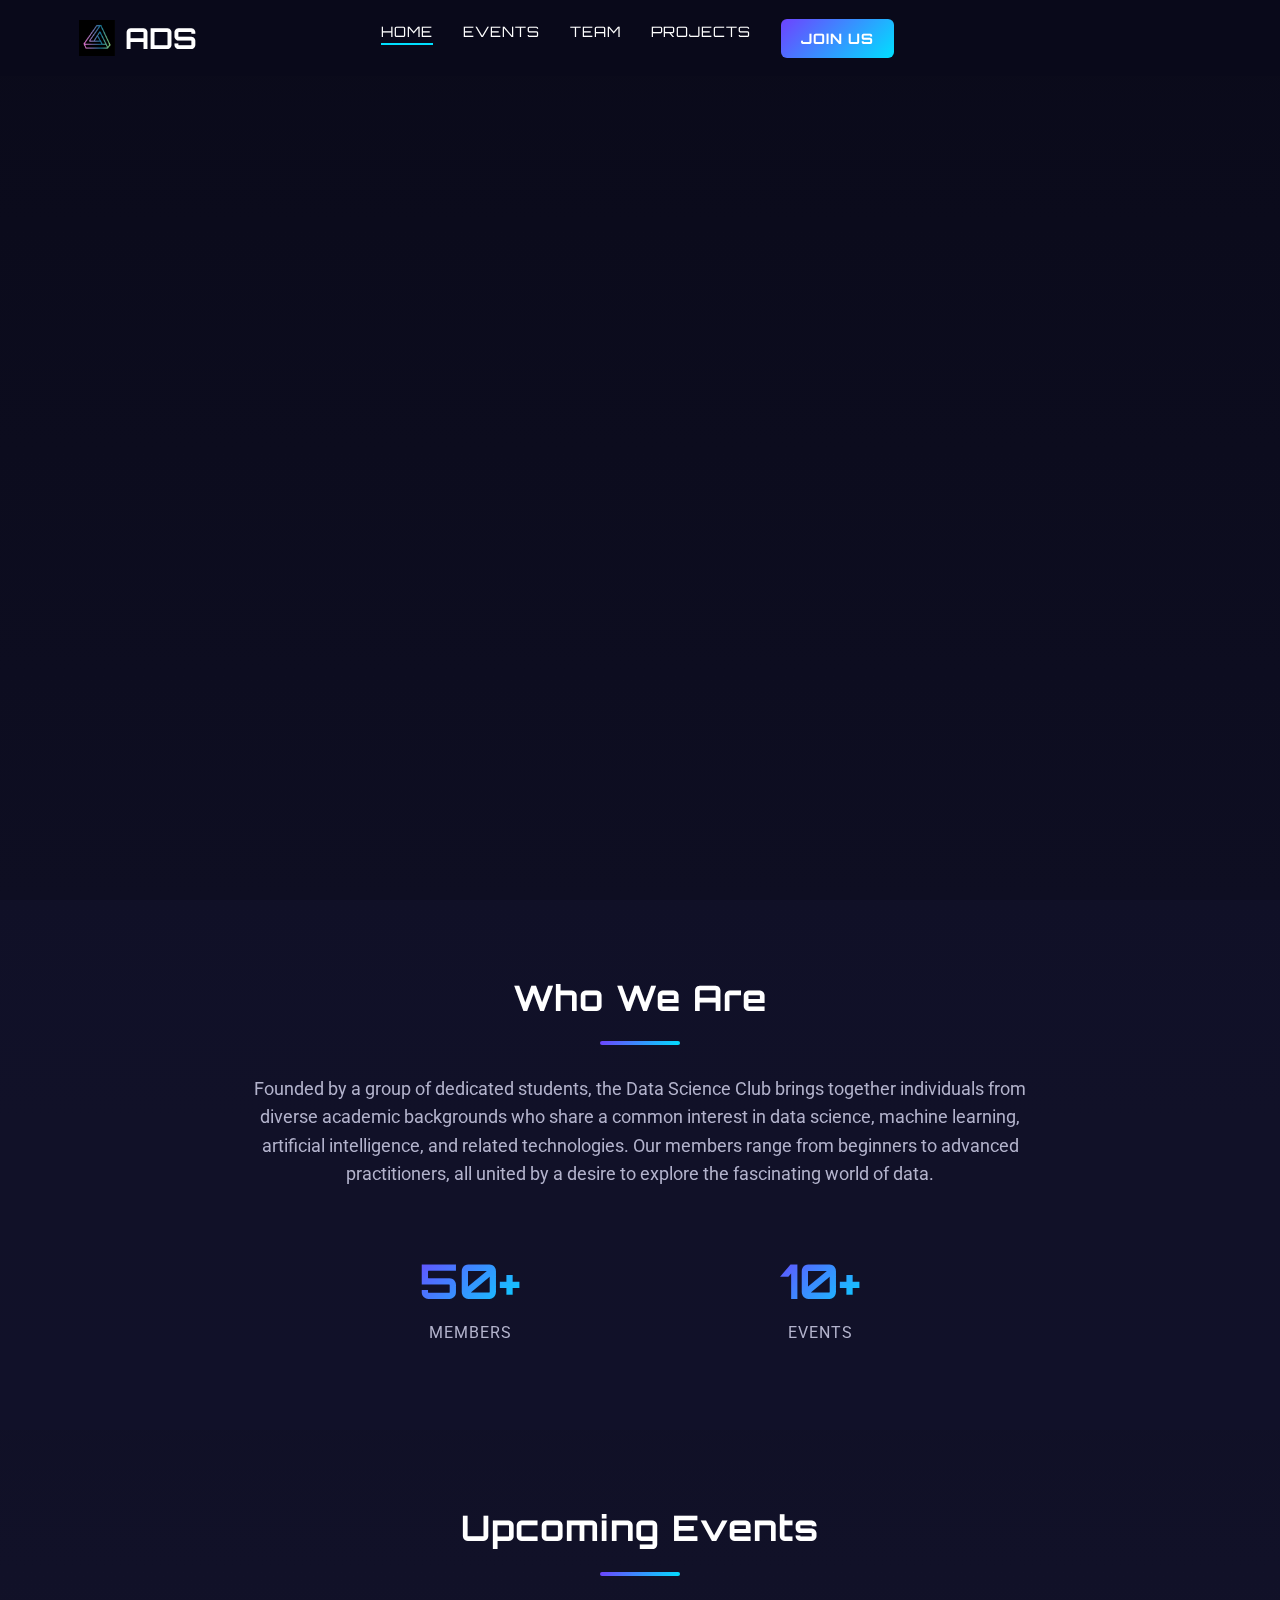
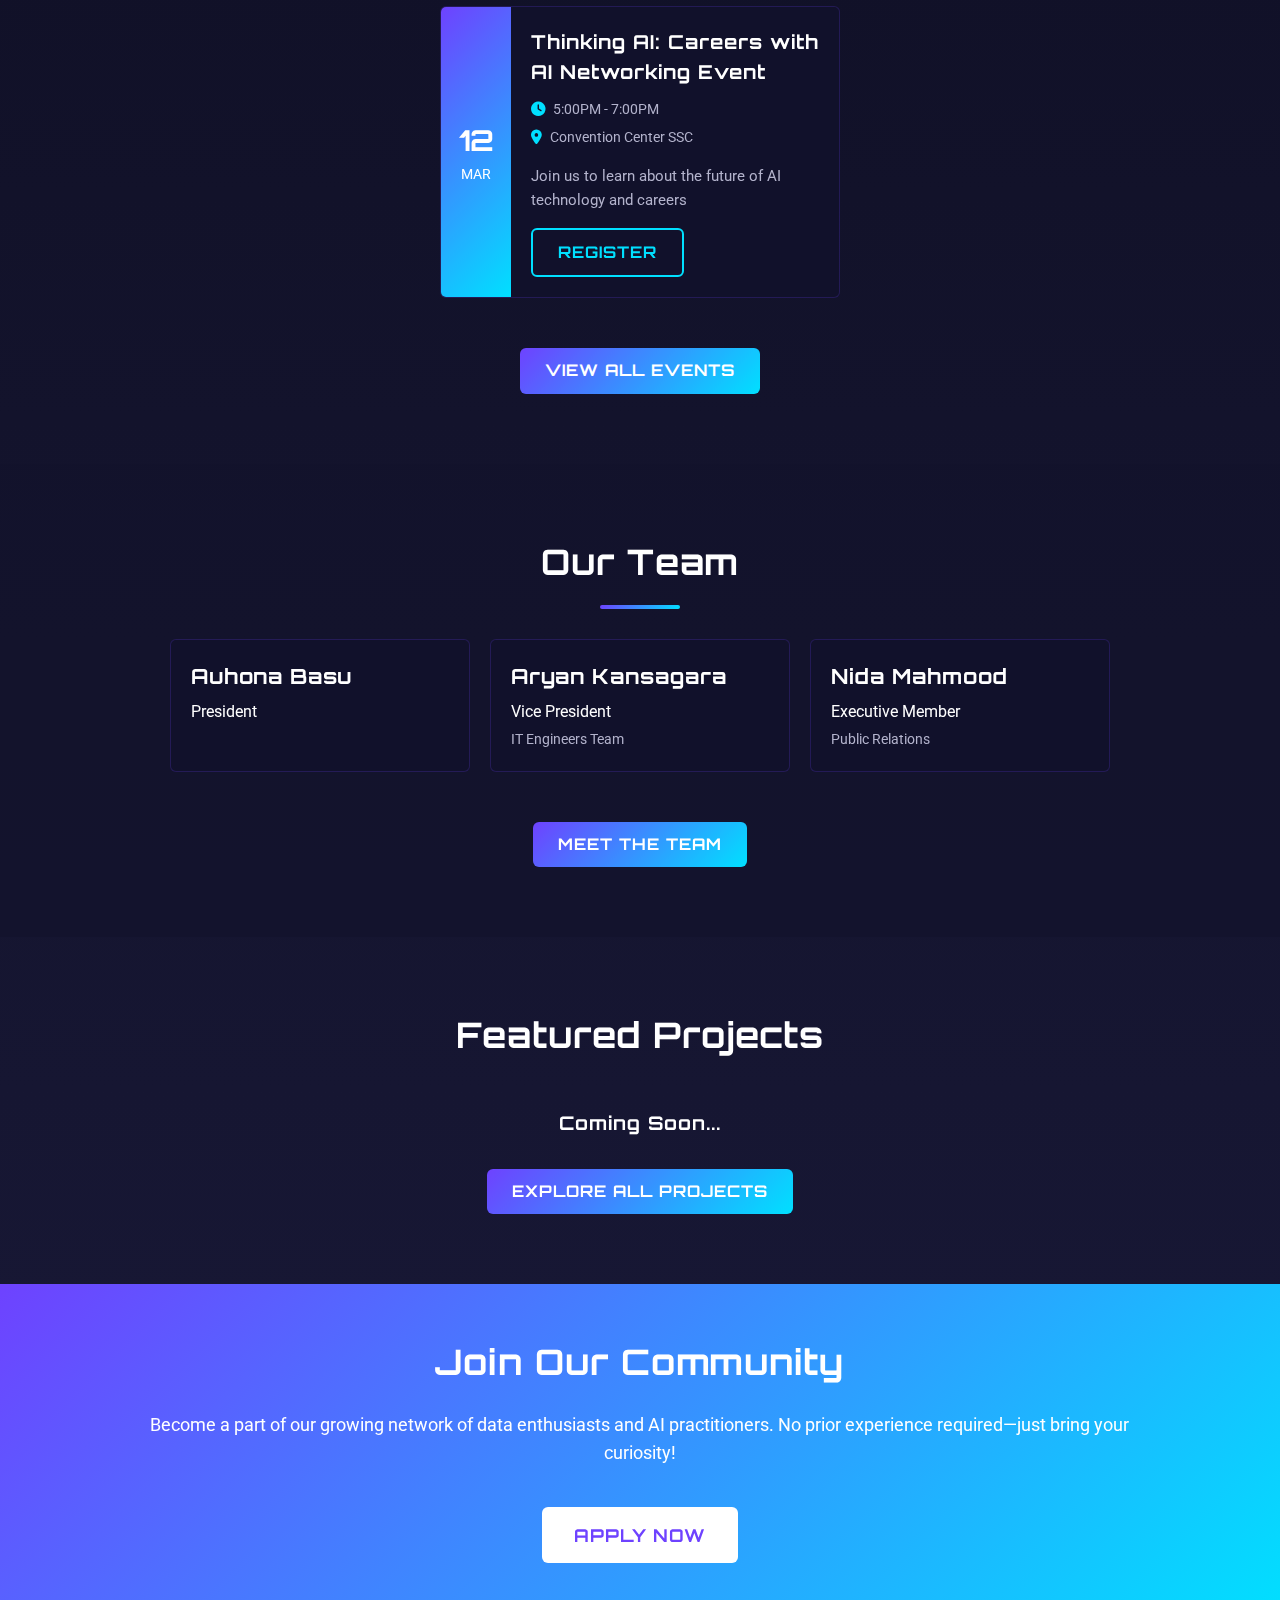
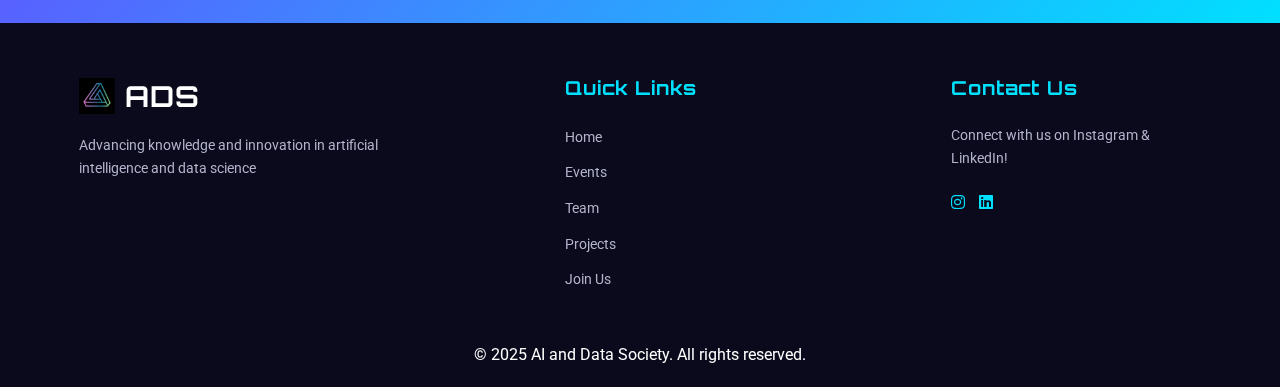
==== index.html @ 5fe428db "Add files via upload" ====
<!DOCTYPE html>
<html lang="en">
<head>
    <meta charset="UTF-8">
    <meta name="viewport" content="width=device-width, initial-scale=1.0">
    <title>AI and Data Society</title>
    <link rel="stylesheet" href="css/style.css">
    <link rel="stylesheet" href="css/animations.css">
    <link rel="stylesheet" href="https://cdnjs.cloudflare.com/ajax/libs/font-awesome/6.4.0/css/all.min.css">
    <link href="https://fonts.googleapis.com/css2?family=Orbitron:wght@400;700&family=Roboto:wght@300;400;700&display=swap" rel="stylesheet">
</head>
<body>
    <div class="circuit-bg"></div>
    
    <!-- Header -->
    <header>
        <div class="container">
            <div class="logo">
                <img src="images/logo.jpeg" alt="ADS Logo" class="logo-image">
                <a href="index.html">ADS</a>
            </div>
            <nav>
                <ul>
                    <li><a href="index.html" class="active">Home</a></li>
                    <li><a href="pages/events.html">Events</a></li>
                    <li><a href="pages/team.html">Team</a></li>
                    <li><a href="pages/projects.html">Projects</a></li>
                    <li><a href="https://discord.gg/Pwz5wjCJ" class="btn-primary">Join Us</a></li>
                </ul>
            </nav>
        </div>
    </header>

    <!-- Hero Section -->
    <section class="hero">
        <div class="container">
            <div class="hero-content">
                <h2>AI and Data Society</h2>
                <h1>Welcomes You</h1>
                <p>Exploring the frontiers of artificial intelligence and data science together</p>
                <div class="hero-buttons">
                    <a href="#about" class="btn-primary">Explore</a>
                    <a href="pages/events.html" class="btn-secondary">Upcoming Events</a>
                </div>
            </div>
            <div class="neural-network">
                <!-- Neural network animation will be inserted by CSS -->
            </div>
        </div>
    </section>

    <!-- About Section -->
    <section id="about" class="about">
        <div class="container">
            <div class="section-header">
                <h2>Who We Are</h2>
                <div class="divider"></div>
            </div>
            <div class="about-content">
                <p>Founded by a group of dedicated students, the Data Science Club brings together individuals from diverse academic backgrounds who share a common interest in data science, machine learning, artificial intelligence, and related technologies. Our members range from beginners to advanced practitioners, all united by a desire to explore the fascinating world of data.</p>
                <div class="about-stats">
                    <div class="stat-item">
                        <span class="stat-number">50+</span>
                        <span class="stat-text">Members</span>
                    </div>
                    
                    <div class="stat-item">
                        <span class="stat-number">10+</span>
                        <span class="stat-text">Events</span>
                    </div>
                </div>
            </div>
        </div>
    </section>

    <!-- Upcoming Events Section -->
    <section class="events">
        <div class="container">
            <div class="section-header">
                <h2>Upcoming Events</h2>
                <div class="divider"></div>
            </div>
            <div class="events-slider">
                <div class="event-card">
                    <div class="event-date">
                        <span class="day">12</span>
                        <span class="month">MAR</span>
                    </div>
                    <div class="event-details">
                        <h3>Thinking AI: Careers with AI Networking Event</h3>
                        <p class="event-time"><i class="fas fa-clock"></i> 5:00PM - 7:00PM</p>
                        <p class="event-location"><i class="fas fa-map-marker-alt"></i> Convention Center SSC</p>
                        <p class="event-description">Join us to learn about the future of AI technology and careers</p>
                        <a href="#" class="btn-secondary">Register</a>
                    </div>
                </div>
 
                </div>
            </div>
            <div class="center-button">
                <a href="pages/events.html" class="btn-primary">View All Events</a>
            </div>
        </div>
    </section>

    <!-- Team Section Preview -->
<section class="team-preview">
    <div class="container">
        <div class="section-header">
            <h2>Our Team</h2>
            <div class="divider"></div>
        </div>
        <div class="team-members">
            <div class="member-card simplified">
                <div class="member-info">
                    <h3>Auhona Basu</h3>
                    <span class="position">President</span>
                </div>
            </div>
            <div class="member-card simplified">
                <div class="member-info">
                    <h3>Aryan Kansagara</h3>
                    <span class="position">Vice President</span>
                    <p class="department">IT Engineers Team</p>
                </div>
            </div>
            <div class="member-card simplified">
                <div class="member-info">
                    <h3>Nida Mahmood</h3>
                    <span class="position">Executive Member</span>
                    <p class="department">Public Relations</p>
                </div>
            </div>
        </div>
        <div class="center-button">
            <a href="pages/team.html" class="btn-primary">Meet The Team</a>
        </div>
    </div>
</section>

    <!-- Projects Section Preview -->
     
 <section class="projects-preview">
        <div class="container">
            <div class="section-header">
                <h2>Featured Projects</h2>
            </div>
            <div class="projects-msg">
                <h3>Coming Soon...</h3>
            </div>
            <div class="center-button">
                <a href="pages/projects.html" class="btn-primary">Explore All Projects</a>
            </div>
        </div>
                 <!-- <div class="divider"></div>
            </div>
            <div class="projects-grid">
                <div class="project-card">
                    <div class="project-image">
                        <img src="/api/placeholder/400/250" alt="Project Image">
                    </div>
                    <div class="project-details">
                        <h3>Sentiment Analysis Tool</h3>
                        <p>A machine learning model that analyzes social media posts to determine public sentiment on various topics.</p>
                        <div class="project-tech">
                            <span>Python</span>
                            <span>NLP</span>
                            <span>TensorFlow</span>
                        </div>
                        <a href="#" class="btn-secondary">View Project</a>
                    </div>
                </div>
                <div class="project-card">
                    <div class="project-image">
                        <img src="/api/placeholder/400/250" alt="Project Image">
                    </div>
                    <div class="project-details">
                        <h3>Predictive Analytics Dashboard</h3>
                        <p>An interactive dashboard for visualizing sales forecasts and market trends using historical data.</p>
                        <div class="project-tech">
                            <span>R</span>
                            <span>Shiny</span>
                            <span>Time Series</span>
                        </div>
                        <a href="#" class="btn-secondary">View Project</a>
                    </div>
                </div>
            </div>
            <div class="center-button">
                <a href="pages/projects.html" class="btn-primary">Explore All Projects</a>
            </div>
        </div> -->
    </section> 

    <!-- Join Section -->
    <section class="join">
        <div class="container">
            <div class="join-content">
                <h2>Join Our Community</h2>
                <p>Become a part of our growing network of data enthusiasts and AI practitioners. No prior experience required—just bring your curiosity!</p>
                <a href="https://linktr.ee/aianddatasocietyyorku?utm_source=linktree_profile_share&ltsid=64772a06-4e28-4e63-a13d-890682a0d814" class="btn-primary">Apply Now</a>
            </div>
        </div>
    </section>

    <!-- Footer -->
    <footer>
        <div class="container">
            <div class="footer-content">
                <div class="footer-logo">
                    
                    <h3>
                        <img src="images/logo.jpeg" alt="ADS Logo" class="logo-image">ADS</h3>
                    <p>Advancing knowledge and innovation in artificial intelligence and data science</p>
                </div>
                <div class="footer-links">
                    <h4>Quick Links</h4>
                    <ul>
                        <li><a href="index.html">Home</a></li>
                        <li><a href="pages/events.html">Events</a></li>
                        <li><a href="pages/team.html">Team</a></li>
                        <li><a href="pages/projects.html">Projects</a></li>
                        <li><a href="https://linktr.ee/aianddatasocietyyorku?utm_source=linktree_profile_share&ltsid=64772a06-4e28-4e63-a13d-890682a0d814">Join Us</a></li>
                    </ul>
                </div>
                <div class="footer-contact">
                    <h4>Contact Us</h4>
                    <p>Connect with us on Instagram & LinkedIn!</p>
                    <!-- <p><i class="fas fa-map-marker-alt"></i> Science Building, Room 305</p> -->
                    <div class="social-links">
                        <!-- <a href="#"><i class="fab fa-twitter"></i></a> -->
                        <a href="https://www.instagram.com/adsyorku/"><i class="fab fa-instagram"></i></a>
                        <a href="https://www.linkedin.com/company/adsyorku"><i class="fab fa-linkedin"></i></a>
                        <!-- <a href="#"><i class="fab fa-github"></i></a> -->
                    </div>
                </div>
            </div>
            <div class="footer-bottom">
                <p>&copy; 2025 AI and Data Society. All rights reserved.</p>
            </div>
        </div>
    </footer>

    <script src="js/script.js"></script>
</body>
</html>
---- css/style.css ----
/* Reset and Base Styles */
* {
    margin: 0;
    padding: 0;
    box-sizing: border-box;
}

:root {
    --primary-color: #6e42ff;
    --secondary-color: #00e0ff;
    --background-dark: #0a0a1a;
    --background-light: #12122c;
    --text-light: #ffffff;
    --text-dim: #b3b3cc;
    --gradient-primary: linear-gradient(135deg, #6e42ff 0%, #00e0ff 100%);
    --gradient-background: linear-gradient(to bottom, #0a0a1a, #1a1a3a);
    --transition-speed: 0.3s;
    --border-radius: 6px;
}

body {
    font-family: 'Roboto', sans-serif;
    background: var(--gradient-background);
    color: var(--text-light);
    line-height: 1.6;
    min-height: 100vh;
    overflow-x: hidden;
}

h1, h2, h3, h4, h5, h6 {
    font-family: 'Orbitron', sans-serif;
    margin-bottom: 0.5em;
    letter-spacing: 1px;
}

a {
    text-decoration: none;
    color: var(--text-light);
    transition: color var(--transition-speed);
}

a:hover {
    color: var(--secondary-color);
}

img {
    max-width: 100%;
}

.container {
    width: 90%;
    max-width: 1200px;
    margin: 0 auto;
    padding: 0 15px;
}

/* Circuit Background */
.circuit-bg {
    position: fixed;
    top: 0;
    left: 0;
    width: 100%;
    height: 100%;
    background-image: url('../images/circuit-bg.svg');
    background-size: cover;
    opacity: 0.1;
    z-index: -1;
    pointer-events: none;
}

/* Logo Styling */
.logo {
    display: flex;
    align-items: center;
}

.logo-image {
    height: 36px;
    margin-right: 10px;
}

.logo a {
    font-family: 'Orbitron', sans-serif;
    font-size: 1.8rem;
    font-weight: 700;
    color: var(--text-light);
}

/* Button Styles */
.btn-primary, .btn-secondary {
    display: inline-block;
    padding: 10px 25px;
    border-radius: var(--border-radius);
    font-family: 'Orbitron', sans-serif;
    font-weight: 700;
    text-transform: uppercase;
    letter-spacing: 1px;
    transition: all var(--transition-speed);
    cursor: pointer;
}

.btn-primary {
    background: var(--gradient-primary);
    color: var(--text-light);
    border: none;
}

.btn-primary:hover {
    transform: translateY(-3px);
    box-shadow: 0 5px 15px rgba(110, 66, 255, 0.4);
    color: var(--text-light);
}

.btn-secondary {
    background: transparent;
    color: var(--secondary-color);
    border: 2px solid var(--secondary-color);
}

.btn-secondary:hover {
    background-color: rgba(0, 224, 255, 0.1);
    transform: translateY(-3px);
    color: var(--secondary-color);
}

.center-button {
    text-align: center;
    margin-top: 30px;
}

/* Header Styles */
header {
    padding: 15px 0;
    position: fixed;
    width: 100%;
    top: 0;
    left: 0;
    z-index: 100;
    background: rgba(10, 10, 26, 0.95);
    backdrop-filter: blur(10px);
    transition: all var(--transition-speed);
}

header.scrolled {
    padding: 10px 0;
    box-shadow: 0 5px 20px rgba(0, 0, 0, 0.3);
}

header .container {
    display: flex;
    justify-content: space-between;
    align-items: center;
}

/* Mobile Navigation Toggle */
.mobile-nav-toggle {
    display: none;
    background: none;
    border: none;
    color: var(--text-light);
    font-size: 1.5rem;
    cursor: pointer;
    z-index: 1000;
}

/* Navigation */
nav ul {
    display: flex;
    list-style: none;
}

nav ul li {
    margin-left: 30px;
}

nav ul li a {
    font-family: 'Orbitron', sans-serif;
    font-size: 0.9rem;
    text-transform: uppercase;
    letter-spacing: 1px;
    position: relative;
}

nav ul li a:after {
    content: '';
    position: absolute;
    bottom: -5px;
    left: 0;
    width: 0;
    height: 2px;
    background: var(--secondary-color);
    transition: width var(--transition-speed);
}

nav ul li a:hover:after, nav ul li a.active:after {
    width: 100%;
}

nav ul li a.btn-primary {
    padding: 8px 20px;
}

nav ul li a.btn-primary:after {
    display: none;
}

/* Section Styles */
section {
    padding: 70px 0;
}

.section-header {
    text-align: center;
    margin-bottom: 30px;
}

.section-header h2 {
    font-size: 2.2rem;
    margin-bottom: 15px;
    position: relative;
    display: inline-block;
}

.divider {
    width: 80px;
    height: 4px;
    background: var(--gradient-primary);
    margin: 0 auto;
    border-radius: 2px;
}

/* Hero Section */
.hero {
    height: 100vh;
    display: flex;
    align-items: center;
    padding-top: 80px;
}

.hero .container {
    display: flex;
    justify-content: space-between;
    align-items: center;
}

.hero-content {
    width: 50%;
}

.hero-content h2 {
    font-size: 1.5rem;
    color: var(--secondary-color);
    margin-bottom: 0.5rem;
}

.hero-content h1 {
    font-size: 3.5rem;
    margin-bottom: 1rem;
    line-height: 1.2;
    background: var(--gradient-primary);
    -webkit-background-clip: text;
    -webkit-text-fill-color: transparent;
}

.hero-content p {
    font-size: 1.2rem;
    color: var(--text-dim);
    margin-bottom: 2rem;
    max-width: 600px;
}

.hero-buttons a {
    margin-right: 15px;
    margin-bottom: 15px;
    display: inline-block;
}

.neural-network {
    width: 45%;
    height: 400px;
    position: relative;
}

/* About Section */
.about {
    background-color: rgba(18, 18, 44, 0.6);
}

.about-content p {
    text-align: center;
    max-width: 800px;
    margin: 0 auto 40px;
    font-size: 1.1rem;
    color: var(--text-dim);
}

.about-stats {
    display: flex;
    justify-content: space-around;
    max-width: 700px;
    margin: 0 auto;
    flex-wrap: wrap;
}

.stat-item {
    text-align: center;
    margin: 15px;
}

.stat-number {
    font-family: 'Orbitron', sans-serif;
    font-size: 3rem;
    font-weight: 700;
    background: var(--gradient-primary);
    -webkit-background-clip: text;
    -webkit-text-fill-color: transparent;
    display: block;
}

.stat-text {
    font-size: 1rem;
    color: var(--text-dim);
    text-transform: uppercase;
    letter-spacing: 1px;
}

/* Events Section */
.events-slider, .events-list {
    display: flex;
    flex-wrap: wrap;
    gap: 20px;
    justify-content: center;
}

.event-card {
    background-color: rgba(18, 18, 44, 0.8);
    border-radius: var(--border-radius);
    overflow: hidden;
    width: 100%;
    max-width: 400px;
    transition: transform var(--transition-speed);
    border: 1px solid rgba(110, 66, 255, 0.2);
    display: flex;
    margin-bottom: 20px;
}

.events-section .event-card {
    width: 100%;
    max-width: 400px;
}

.event-card:hover {
    transform: translateY(-5px);
    box-shadow: 0 10px 20px rgba(0, 0, 0, 0.2);
}

.event-date {
    display: flex;
    flex-direction: column;
    justify-content: center;
    align-items: center;
    background: var(--gradient-primary);
    padding: 15px;
    width: 70px;
}

.event-date .day {
    font-family: 'Orbitron', sans-serif;
    font-size: 1.8rem;
    font-weight: 700;
}

.event-date .month {
    font-size: 0.9rem;
    text-transform: uppercase;
}

.event-details {
    padding: 20px;
    flex: 1;
}

.event-details h3 {
    font-size: 1.2rem;
    margin-bottom: 10px;
}

.event-time, .event-location {
    font-size: 0.9rem;
    color: var(--text-dim);
    margin-bottom: 5px;
}

.event-time i, .event-location i {
    margin-right: 5px;
    color: var(--secondary-color);
}

.event-description {
    margin: 15px 0;
    font-size: 0.95rem;
    color: var(--text-dim);
}

/* Past Events */
.past-events-grid {
    display: grid;
    grid-template-columns: repeat(auto-fill, minmax(300px, 1fr));
    gap: 20px;
    max-width: 1200px;
    margin: 0 auto;
}

.past-event-card {
    display: flex;
    flex-direction: column;
    background-color: rgba(18, 18, 44, 0.6);
    border-radius: var(--border-radius);
    overflow: hidden;
    transition: transform var(--transition-speed);
    border: 1px solid rgba(110, 66, 255, 0.2);
    margin-bottom: 20px;
}

.past-event-image {
    position: relative;
    cursor: pointer;
    overflow: hidden;
    height: 220px;
    width: 100%;
    margin: 0 auto;
}

.past-event-image img {
    width: 100%;
    height: 100%;
    object-fit: cover;
}

.past-event-image:hover img {
    transform: scale(1.05);
}

.image-overlay {
    position: absolute;
    top: 10px;
    right: 10px;
    background-color: rgba(0, 0, 0, 0.7);
    color: white;
    border-radius: 20px;
    padding: 5px 10px;
    font-size: 0.9rem;
    opacity: 0;
    transition: opacity 0.3s;
}

.past-event-image:hover .image-overlay {
    opacity: 1;
}

.past-event-details {
    padding: 20px;
    flex: 1;
}

.past-event-details h3 {
    font-size: 1.3rem;
    margin-bottom: 10px;
    color: var(--text-light);
}

.past-event-date {
    font-size: 0.9rem;
    color: var(--secondary-color);
    margin-bottom: 10px;
    display: flex;
    align-items: center;
}

.past-event-date i {
    margin-right: 8px;
}

.past-event-details p {
    color: var(--text-dim);
    line-height: 1.6;
}

/* Gallery Modal */
.gallery-modal {
    display: none;
    position: fixed;
    z-index: 1000;
    left: 0;
    top: 0;
    width: 100%;
    height: 100%;
    overflow: auto;
    background-color: rgba(0, 0, 0, 0.9);
    padding: 60px 0;
}

.modal-content {
    position: relative;
    margin: 40px auto 0;
    width: 90%;
    max-width: 900px;
    height: 60%;
    display: flex;
    justify-content: center;
    align-items: center;
}

.gallery-slider {
    width: 100%;
    height: 100%;
    display: flex;
    justify-content: center;
    align-items: center;
}

.gallery-slider img {
    max-width: 100%;
    max-height: 100%;
    object-fit: contain;
    display: none;
}

.gallery-slider img.active {
    display: block;
}

.prev-btn, .next-btn {
    position: absolute;
    top: 50%;
    transform: translateY(-50%);
    color: white;
    font-size: 2rem;
    font-weight: bold;
    cursor: pointer;
    transition: 0.3s;
    padding: 15px;
    user-select: none;
    background-color: rgba(0, 0, 0, 0.3);
    border-radius: 50%;
    width: 50px;
    height: 50px;
    display: flex;
    justify-content: center;
    align-items: center;
}

.prev-btn {
    left: 10px;
}

.next-btn {
    right: 10px;
}

.prev-btn:hover, .next-btn:hover {
    color: var(--secondary-color);
}

.close-modal {
    position: absolute;
    top: 15px;
    right: 20px;
    color: white;
    font-size: 2rem;
    font-weight: bold;
    cursor: pointer;
    z-index: 1001;
}

.close-modal:hover {
    color: var(--secondary-color);
}

.gallery-thumbnails {
    position: relative;
    width: 90%;
    max-width: 900px;
    margin: 20px auto 0;
    display: flex;
    justify-content: center;
    flex-wrap: wrap;
    gap: 8px;
    padding: 0 10px;
}

.gallery-thumbnails img {
    width: 50px;
    height: 50px;
    object-fit: cover;
    cursor: pointer;
    border: 2px solid transparent;
    opacity: 0.6;
    transition: all 0.3s;
}

.gallery-thumbnails img:hover {
    opacity: 1;
}

.gallery-thumbnails img.active {
    border-color: var(--secondary-color);
    opacity: 1;
}

/* Team Section */
.team-preview {
    background-color: rgba(18, 18, 44, 0.6);
}

.team-members, .team-grid {
    display: flex;
    flex-wrap: wrap;
    gap: 20px;
    justify-content: center;
}

.team-section .member-card {
    width: 100%;
    max-width: 300px;
    margin-bottom: 20px;
}

.member-card.simplified {
    padding: 20px;
    background-color: rgba(18, 18, 44, 0.8);
    border-radius: var(--border-radius);
    overflow: hidden;
    width: 100%;
    max-width: 300px;
    transition: transform var(--transition-speed);
    border: 1px solid rgba(110, 66, 255, 0.2);
    margin-bottom: 20px;
}

.member-card.simplified:hover {
    transform: translateY(-5px);
    box-shadow: 0 10px 20px rgba(0, 0, 0, 0.2);
}

.member-card.simplified .member-info {
    padding: 0;
}

.member-card.simplified h3 {
    font-size: 1.3rem;
    margin-bottom: 5px;
}

.department {
    font-size: 0.85rem;
    color: var(--text-dim);
    margin-top: 5px;
}

/* Projects Section */
.projects-msg {
    text-align: center;
    margin-bottom: 30px;
}

/* Join Section */
.join {
    background: var(--gradient-primary);
    text-align: center;
    padding: 50px 0;
}

.join-content {
    max-width: 90%;
    margin: 0 auto;
}

.join-content h2 {
    font-size: 2.2rem;
    margin-bottom: 20px;
}

.join-content p {
    margin-bottom: 30px;
    font-size: 1.1rem;
}

.join-content .btn-primary {
    background: var(--text-light);
    color: var(--primary-color);
    border: 2px solid transparent;
    font-size: 1.1rem;
    padding: 12px 30px;
    margin: 10px 0;
}

.join-content .btn-primary:hover {
    background: transparent;
    color: var(--text-light);
    border-color: var(--text-light);
}

/* Footer */
footer {
    background-color: rgba(10, 10, 26, 0.95);
    padding: 50px 0 20px;
}

.footer-content {
    display: flex;
    flex-wrap: wrap;
    justify-content: space-between;
    margin-bottom: 40px;
    gap: 30px;
}

.footer-logo {
    width: 100%;
    max-width: 350px;
}

.footer-logo h3 {
    display: flex;
    align-items: center;
    font-size: 1.8rem;
    margin-bottom: 15px;
}

.footer-logo p {
    color: var(--text-dim);
    font-size: 0.9rem;
}

.footer-links, .footer-contact {
    width: 100%;
    max-width: 250px;
}

.footer-links h4, .footer-contact h4 {
    font-size: 1.2rem;
    margin-bottom: 20px;
    color: var(--secondary-color);
}

.footer-links ul {
    list-style: none;
}

.footer-links ul li {
    margin-bottom: 10px;
}

.footer-links ul li a {
    font-size: 0.9rem;
    color: var(--text-dim);
    transition: all var(--transition-speed);
}

.footer-links ul li a:hover {
    color: var(--secondary-color);
    padding-left: 5px;
}

.footer-contact p {
    margin-bottom: 10px;
    font-size: 0.9rem;
    color: var(--text-dim);
}

.footer-contact i {
    margin-right: 10px;
    color: var(--secondary-color);
}

.footer-contact .social-links {
    margin-top: 20px;
}

.footer-bottom {
    text-align: center;
}

/* Page Banner */
.page-banner {
    padding: 100px 0 40px;
    text-align: center;
}

.page-banner h1 {
    margin-bottom: 15px;
    color: var(--text-light);
}

.page-banner .divider {
    margin-bottom: 20px;
}

/* Centered Content Styling */
.center-content {
    text-align: center;
    padding: 40px 0;
    margin: 30px auto;
    max-width: 90%;
}

.coming-soon-text {
    font-size: 2.2rem;
    margin-bottom: 20px;
    font-family: 'Orbitron', sans-serif;
    background: var(--gradient-primary);
    -webkit-background-clip: text;
    -webkit-text-fill-color: transparent;
    display: inline-block;
}

.center-content p {
    color: var(--text-dim);
    font-size: 1.1rem;
}

/* Projects Section - Commented but kept for future use */
.projects-grid {
    display: flex;
    flex-wrap: wrap;
    gap: 20px;
    justify-content: center;
}

.project-card {
    background-color: rgba(18, 18, 44, 0.8);
    border-radius: var(--border-radius);
    overflow: hidden;
    width: 100%;
    max-width: 400px;
    transition: transform var(--transition-speed);
    border: 1px solid rgba(110, 66, 255, 0.2);
    margin-bottom: 20px;
}

.project-card:hover {
    transform: translateY(-5px);
    box-shadow: 0 10px 20px rgba(0, 0, 0, 0.2);
}

.project-image {
    height: 200px;
    overflow: hidden;
}

.project-image img {
    width: 100%;
    height: 100%;
    object-fit: cover;
    transition: transform 0.5s;
}

.project-card:hover .project-image img {
    transform: scale(1.05);
}

.project-details {
    padding: 20px;
}

.project-details h3 {
    font-size: 1.3rem;
    margin-bottom: 10px;
}

.project-details p {
    color: var(--text-dim);
    font-size: 0.95rem;
    margin-bottom: 15px;
}

.project-tech {
    display: flex;
    flex-wrap: wrap;
    gap: 10px;
    margin-bottom: 15px;
}

.project-tech span {
    padding: 5px 10px;
    background-color: rgba(110, 66, 255, 0.2);
    border-radius: 20px;
    font-size: 0.8rem;
    color: var(--secondary-color);
}

/* Mobile Menu Styles */
@media (max-width: 991px) {
    .mobile-nav-toggle {
        display: block;
        font-size: 1.8rem;
    }
    
    nav {
        position: fixed;
        top: 0;
        right: -100%;
        width: 70%;
        height: 100%;
        background: var(--background-dark);
        padding: 80px 20px 20px;
        overflow-y: auto;
        transition: 0.5s;
        z-index: 99;
    }
    
    nav.active {
        right: 0;
        box-shadow: -5px 0 15px rgba(0, 0, 0, 0.3);
    }
    
    nav ul {
        flex-direction: column;
    }
    
    nav ul li {
        margin: 15px 0;
    }
    
    nav ul li a {
        font-size: 1.1rem;
    }
}

/* Responsive Adjustments */
@media (max-width: 1200px) {
    .hero-content h1 {
        font-size: 3rem;
    }
    
    .section-header h2 {
        font-size: 2rem;
    }
}

@media (max-width: 991px) {
    header {
        padding: 10px 0;
    }
    
    .logo a {
        font-size: 1.6rem;
    }

    .logo-image {
        height: 32px;
    }
    
    .hero .container {
        flex-direction: column;
        text-align: center;
    }
    
    .hero-content {
        width: 100%;
        margin-bottom: 30px;
    }
    
    .hero-content h1 {
        font-size: 2.8rem;
    }
    
    .hero-content p {
        margin: 0 auto 25px;
    }
    
    .neural-network {
        width: 100%;
        max-width: 400px;
        height: 250px;
    }
}

@media (max-width: 768px) {
    section {
        padding: 50px 0;
    }
    
    .hero {
        height: auto;
        min-height: 100vh;
        padding-top: 60px;
        padding-bottom: 40px;
    }
    
    .hero-content h1 {
        font-size: 2.3rem;
    }
    
    .hero-content h2 {
        font-size: 1.3rem;
    }
    
    .hero-content p {
        font-size: 1rem;
    }
    
    .section-header h2 {
        font-size: 1.8rem;
    }
    
    .event-card, 
    .member-card.simplified {
        width: 100%;
        max-width: 100%;
    }
    
    .past-events-grid {
        grid-template-columns: 1fr;
    }
    
    .footer-logo, 
    .footer-links, 
    .footer-contact {
        width: 100%;
        text-align: center;
        margin-bottom: 30px;
    }
    
    .footer-logo h3 {
        justify-content: center;
    }
    
    .footer-contact .social-links {
        display: flex;
        justify-content: center;
        gap: 20px;
    }
}

@media (max-width: 480px) {
    .container {
        width: 95%;
        padding: 0 10px;
    }
    
    header {
        padding: 8px 0;
    }
    
    .logo-image {
        height: 28px;
    }
    
    .logo a {
        font-size: 1.4rem;
    }
    
    .btn-primary, .btn-secondary {
        padding: 8px 20px;
        font-size: 0.9rem;
    }
    
    .hero-content h1 {
        font-size: 2rem;
    }
    
    .hero-content h2 {
        font-size: 1.1rem;
    }
    
    .section-header h2 {
        font-size: 1.5rem;
    }
    
    .event-date {
        width: 60px;
        padding: 10px;
    }
    
    .event-date .day {
        font-size: 1.5rem;
    }
    
    .event-details h3 {
        font-size: 1.1rem;
    }
    
    .past-event-image {
        height: 180px;
    }
    
    .past-event-details h3 {
        font-size: 1.2rem;
    }
    
    .join-content h2 {
        font-size: 1.8rem;
    }
    
    .join-content p {
        font-size: 1rem;
    }
    
    .coming-soon-text {
        font-size: 1.8rem;
    }
    
    .member-card.simplified h3 {
        font-size: 1.1rem;
    }
}
---- css/animations.css ----
/* Neural Network Animation */
.neural-network {
    position: relative;
    overflow: hidden;
}

.neural-network:before {
    content: '';
    position: absolute;
    top: 0;
    left: 0;
    width: 100%;
    height: 100%;
    background-image: url('../images/circuit-bg.svg');
    background-size: contain;
    background-repeat: no-repeat;
    background-position: center;
    opacity: 0.8;
    animation: pulse 4s infinite alternate;
}

@keyframes pulse {
    0% {
        opacity: 0.5;
        transform: scale(1);
    }
    100% {
        opacity: 0.8;
        transform: scale(1.05);
    }
}

/* Node and Connection Animations */
.node {
    position: absolute;
    width: 8px;
    height: 8px;
    background-color: var(--secondary-color);
    border-radius: 50%;
    opacity: 0.8;
    animation: nodeGlow 3s infinite alternate;
}

@keyframes nodeGlow {
    0% {
        box-shadow: 0 0 5px var(--secondary-color);
    }
    100% {
        box-shadow: 0 0 15px var(--secondary-color), 0 0 30px var(--primary-color);
    }
}

.connection {
    position: absolute;
    height: 1px;
    background: linear-gradient(90deg, var(--primary-color), var(--secondary-color));
    animation: connectionFlow 2s infinite linear;
    transform-origin: left center;
}

@keyframes connectionFlow {
    0% {
        opacity: 0;
        transform: scaleX(0);
    }
    50% {
        opacity: 1;
        transform: scaleX(1);
    }
    100% {
        opacity: 0;
        transform: scaleX(1);
    }
}

/* Glow Effects */
.glow-text {
    text-shadow: 0 0 10px var(--primary-color), 0 0 20px var(--secondary-color);
    animation: textGlow 3s infinite alternate;
}

@keyframes textGlow {
    0% {
        text-shadow: 0 0 5px var(--primary-color);
    }
    100% {
        text-shadow: 0 0 15px var(--primary-color), 0 0 30px var(--secondary-color);
    }
}

/* Page Transitions */
.fade-in {
    animation: fadeIn 0.5s ease forwards;
    opacity: 0;
}

@keyframes fadeIn {
    from {
        opacity: 0;
        transform: translateY(20px);
    }
    to {
        opacity: 1;
        transform: translateY(0);
    }
}

/* Responsive Animations */
@media (max-width: 768px) {
    .node, .connection {
        display: none;
    }
    
    .neural-network:before {
        opacity: 0.4;
    }
}

/* Hover Animations */
.card-hover {
    transition: all 0.3s;
}

.card-hover:hover {
    transform: translateY(-5px);
    box-shadow: 0 10px 20px rgba(0, 0, 0, 0.2);
}

/* Loading Animation */
.loading {
    width: 50px;
    height: 50px;
    border: 5px solid rgba(110, 66, 255, 0.3);
    border-radius: 50%;
    border-top-color: var(--primary-color);
    animation: spin 1s infinite linear;
    margin: 0 auto;
}

@keyframes spin {
    0% {
        transform: rotate(0deg);
    }
    100% {
        transform: rotate(360deg);
    }
}

/* Button Hover Effect */
.btn-hover-effect {
    position: relative;
    overflow: hidden;
}

.btn-hover-effect:after {
    content: '';
    position: absolute;
    width: 100%;
    height: 100%;
    top: 0;
    left: -100%;
    background: linear-gradient(90deg, transparent, rgba(255, 255, 255, 0.2), transparent);
    transition: 0.5s;
}

.btn-hover-effect:hover:after {
    left: 100%;
}
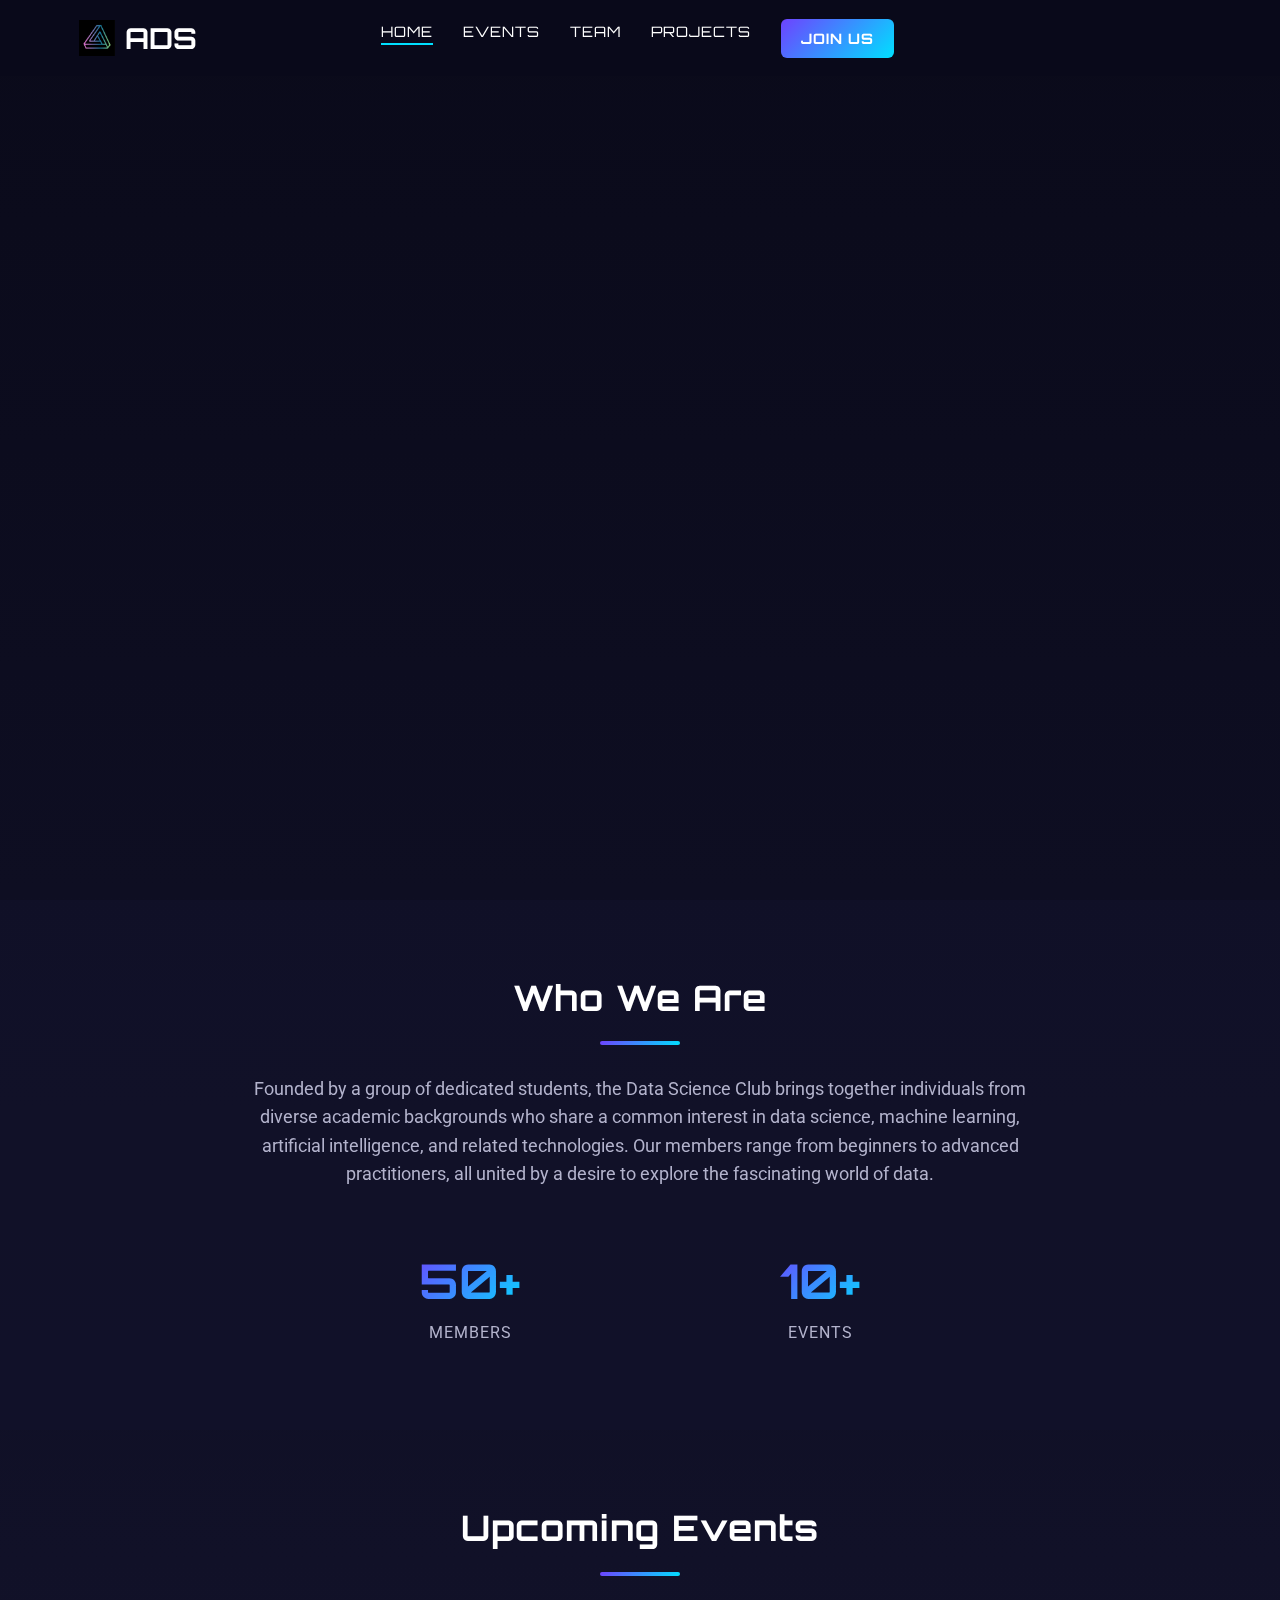
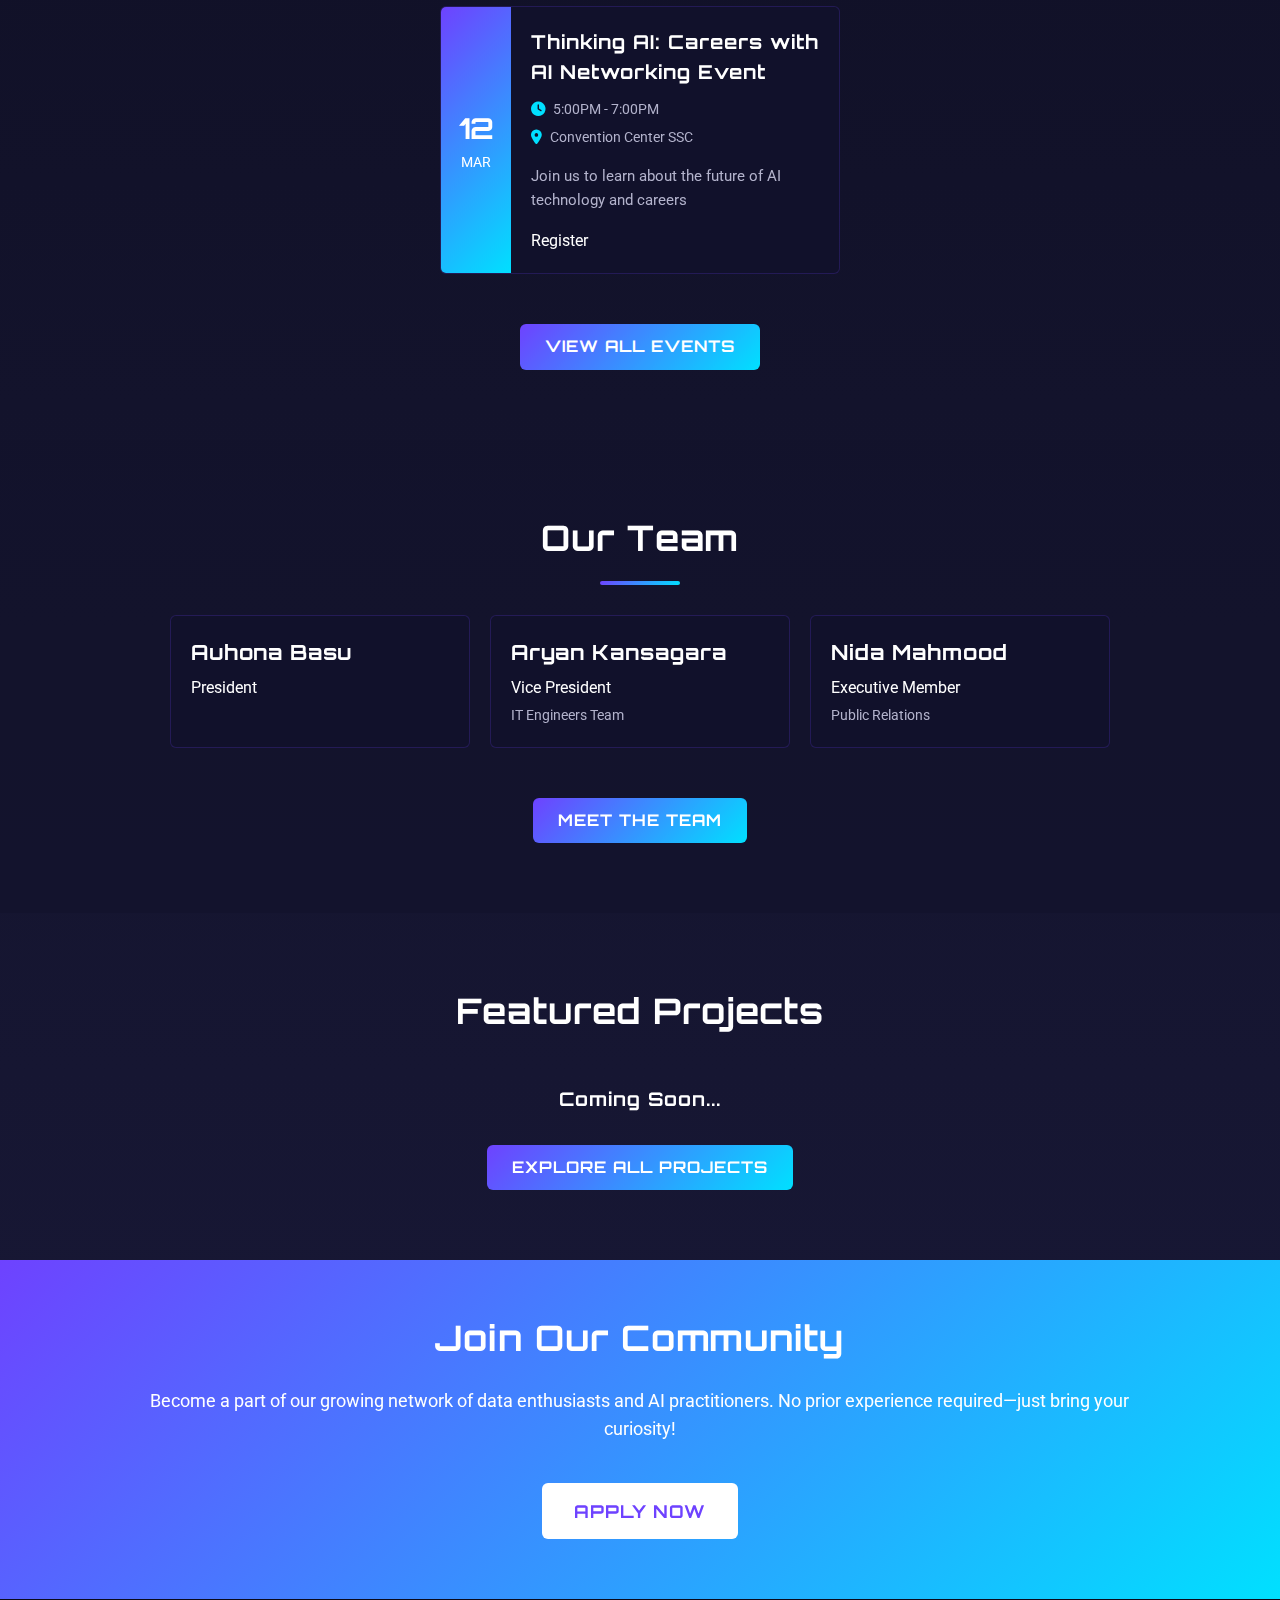
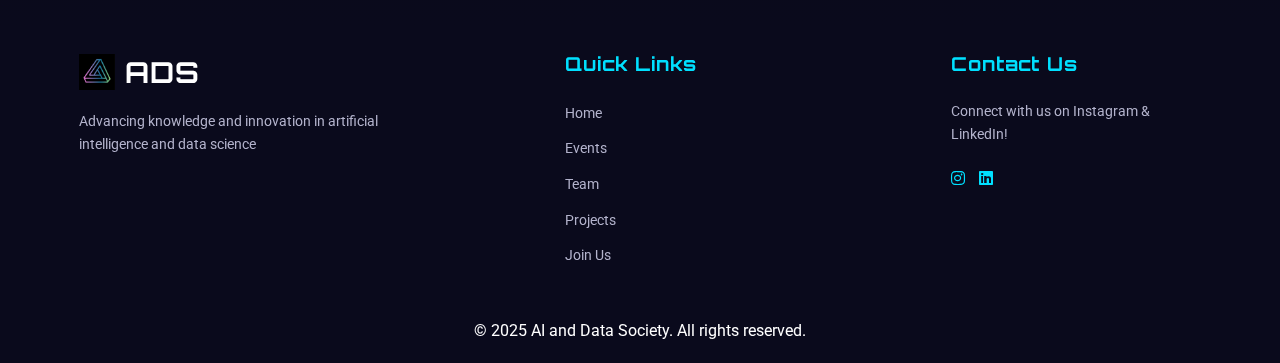
==== commit 9bada199: "Update index.html" ====
--- a/index.html
+++ b/index.html
@@ -91,7 +91,7 @@
                         <p class="event-time"><i class="fas fa-clock"></i> 5:00PM - 7:00PM</p>
                         <p class="event-location"><i class="fas fa-map-marker-alt"></i> Convention Center SSC</p>
                         <p class="event-description">Join us to learn about the future of AI technology and careers</p>
-                        <a href="#" class="btn-secondary">Register</a>
+                       <a href="https://linktr.ee/aianddatasocietyyorku?utm_source=linktree_profile_share&ltsid=64772a06-4e28-4e63-a13d-890682a0d814">Register</a>
                     </div>
                 </div>
  
@@ -243,4 +243,4 @@
 
     <script src="js/script.js"></script>
 </body>
-</html>+</html>
--- a/css/style.css
+++ b/css/style.css
@@ -1104,4 +1104,71 @@
     .member-card.simplified h3 {
         font-size: 1.1rem;
     }
-}+}
+
+/* Fix for Footer Layout */
+  @media (max-width: 768px) {
+    .footer-content {
+      display: flex;
+      flex-direction: column;
+      align-items: center;
+      text-align: center;
+    }
+    
+    .footer-logo, .footer-links, .footer-contact {
+      width: 100%;
+      max-width: 100%;
+      text-align: center;
+      margin-bottom: 30px;
+    }
+    
+    .footer-logo h3 {
+      justify-content: center;
+    }
+    
+    .footer-links ul {
+      display: flex;
+      flex-direction: column;
+      align-items: center;
+    }
+    
+    .footer-contact .social-links {
+      display: flex;
+      justify-content: center;
+      gap: 20px;
+    }
+    
+    /* Fix for Quick Links and Contact Us headings */
+    .footer-links h4, .footer-contact h4 {
+      text-align: center;
+      width: 100%;
+    }
+    
+    /* Ensure all footer text is centered */
+    .footer-logo p, .footer-links ul li, .footer-contact p {
+      text-align: center;
+    }
+  }
+  
+  /* Extra fix for the logo duplication in footer */
+  .footer-logo h3 img {
+    margin-right: 10px;
+  }
+  
+  /* Fix font sizes for better mobile display */
+  @media (max-width: 480px) {
+    .hero-content h1 {
+      font-size: 2.5rem;
+    }
+    
+    .hero-content h2 {
+      font-size: 1.3rem;
+    }
+    
+    .footer-links h4, .footer-contact h4 {
+      font-size: 1.5rem;
+      margin-top: 10px;
+    }
+  }
+
+  
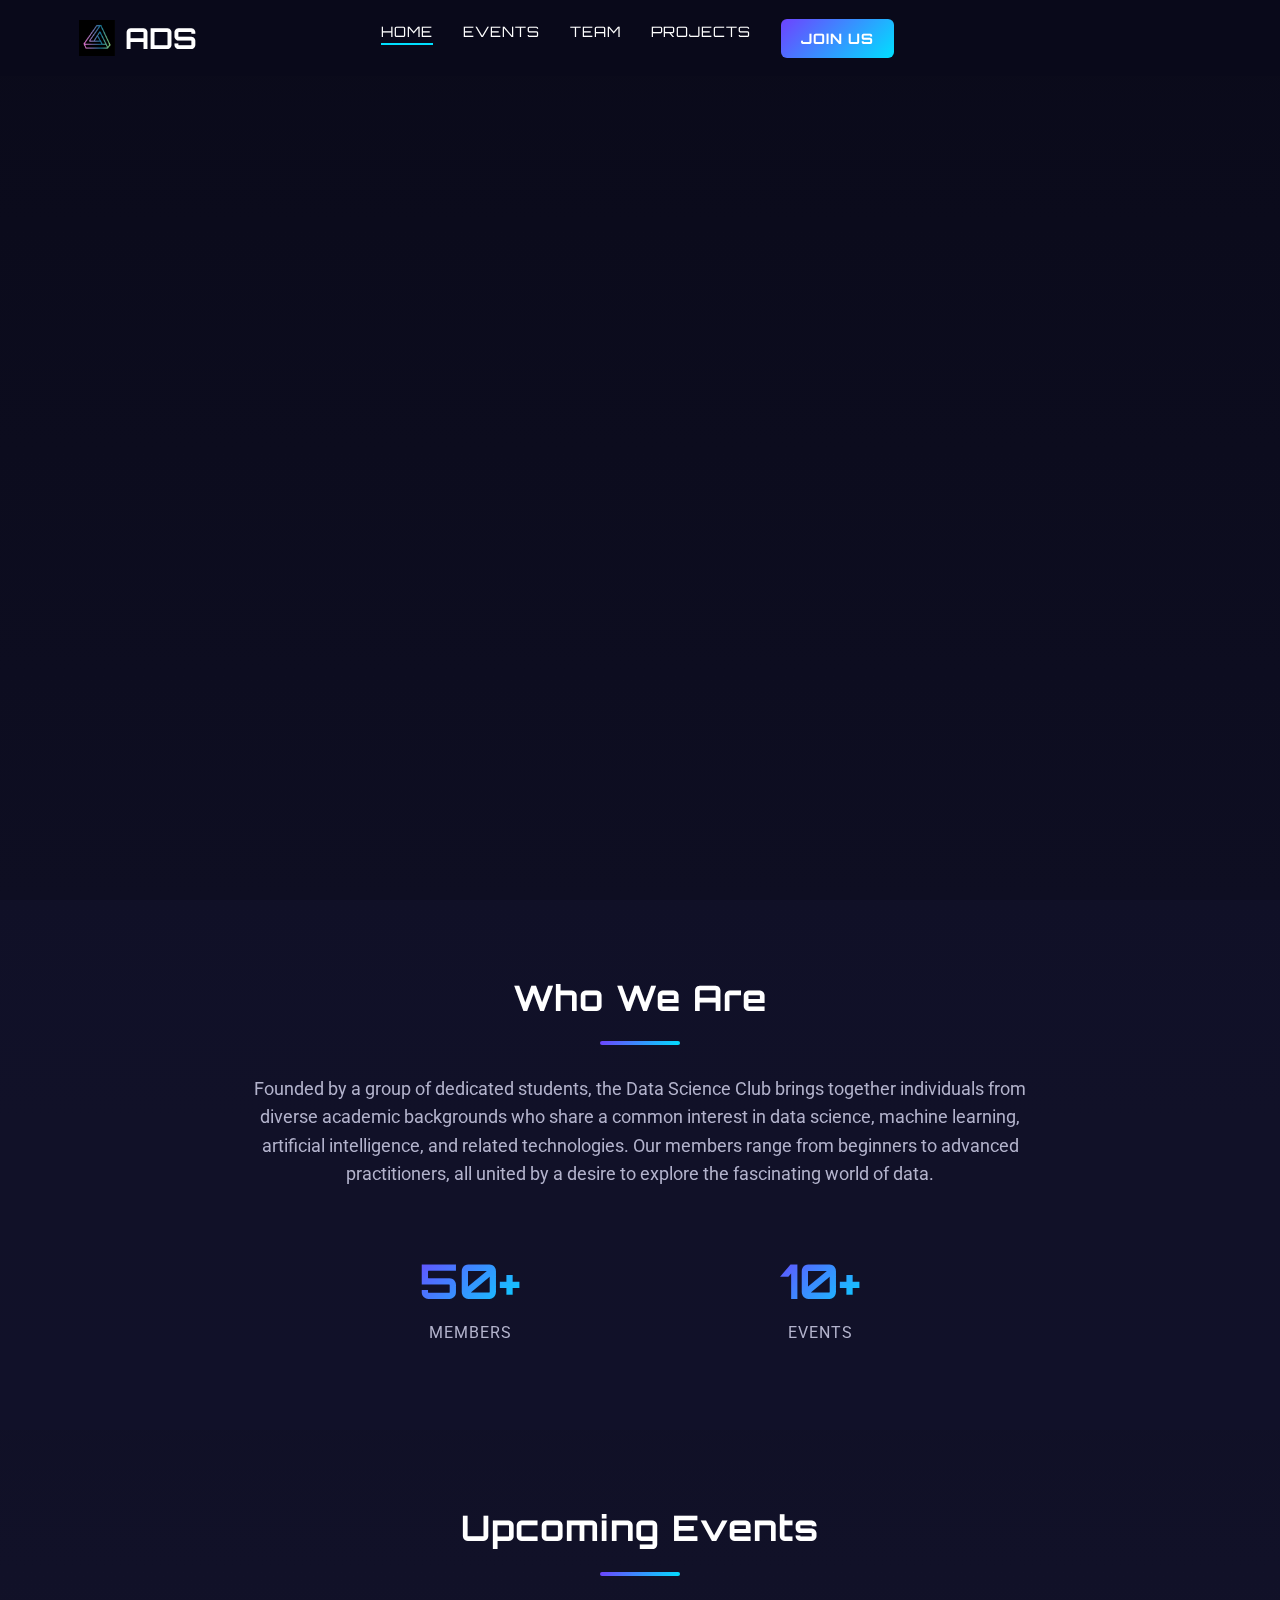
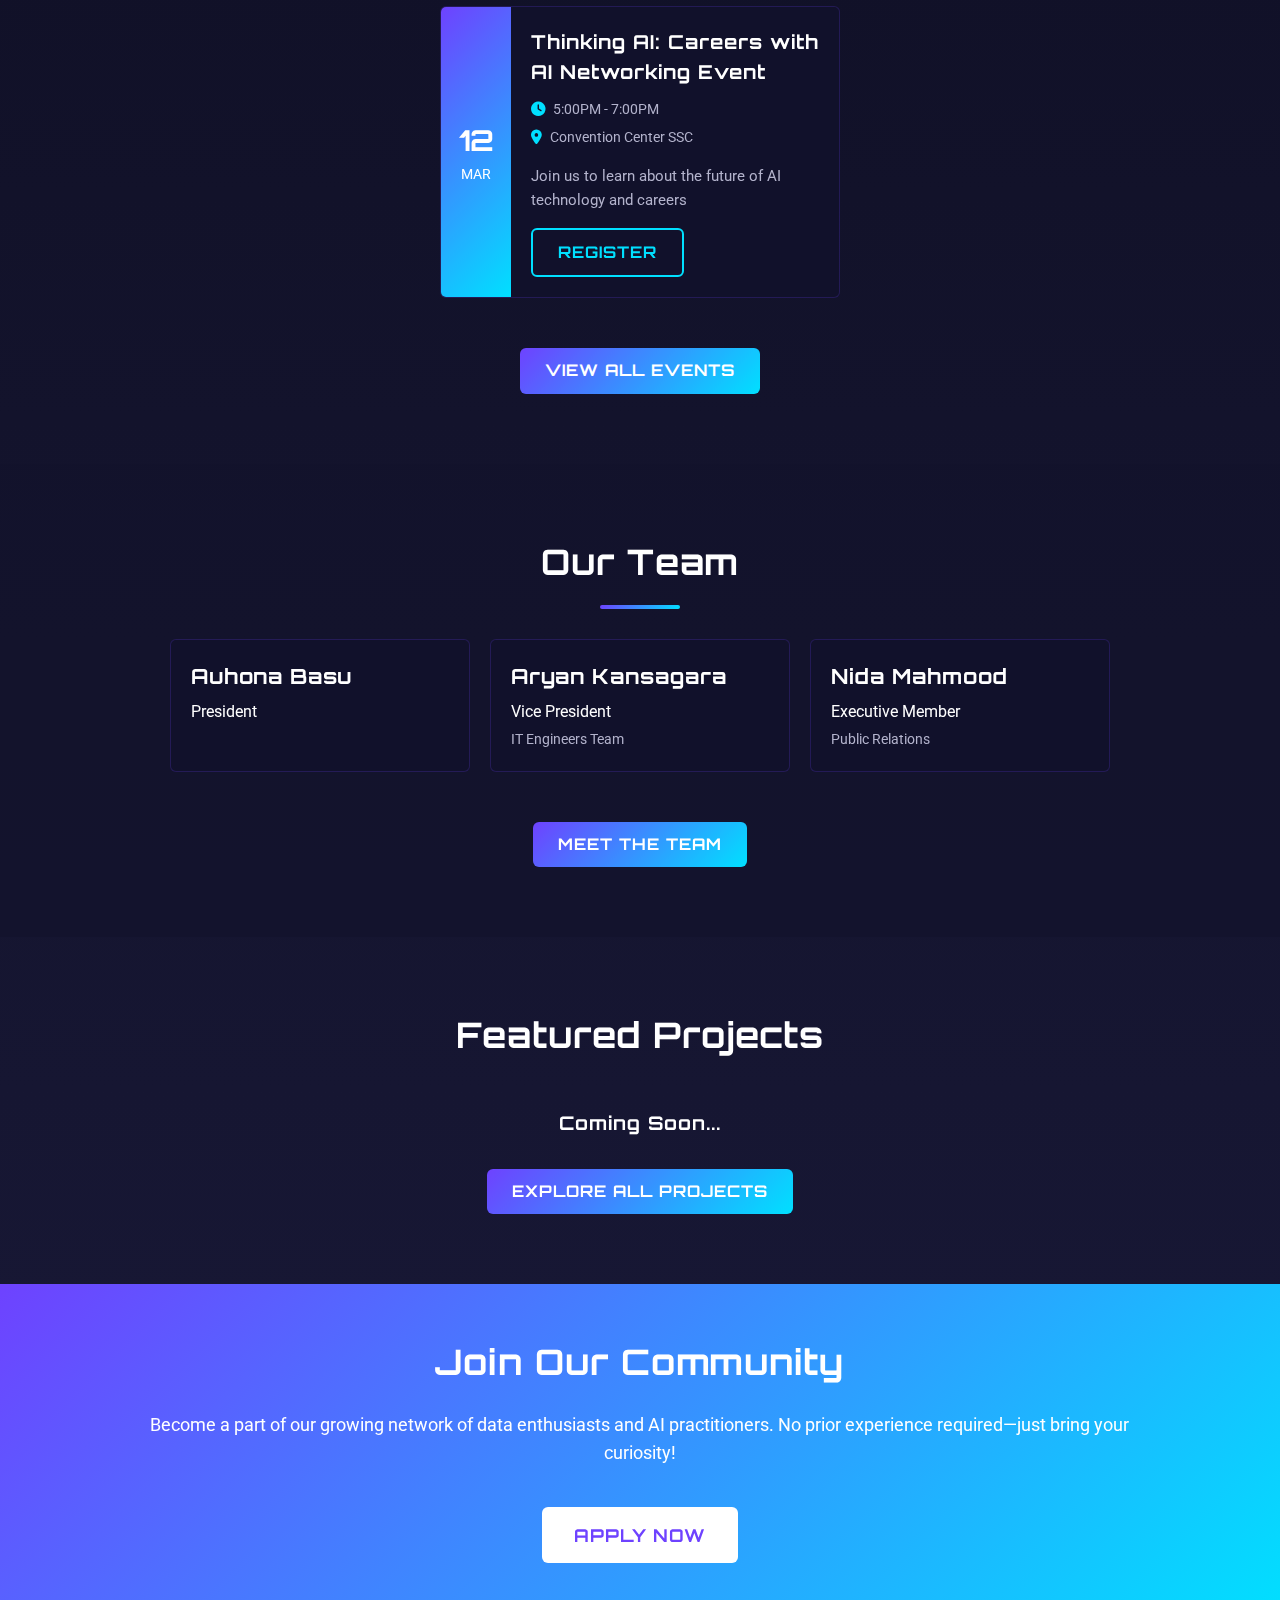
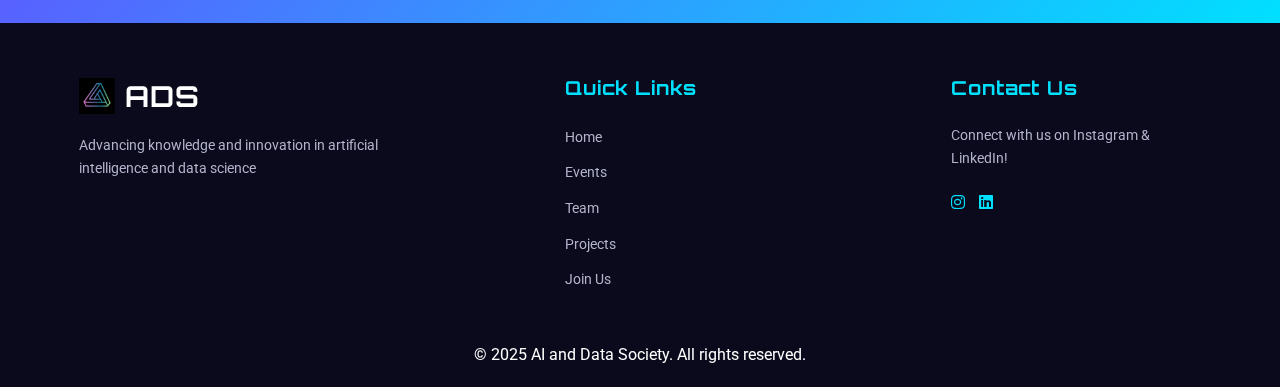
==== commit c613d494: "Update index.html" ====
--- a/index.html
+++ b/index.html
@@ -91,7 +91,7 @@
                         <p class="event-time"><i class="fas fa-clock"></i> 5:00PM - 7:00PM</p>
                         <p class="event-location"><i class="fas fa-map-marker-alt"></i> Convention Center SSC</p>
                         <p class="event-description">Join us to learn about the future of AI technology and careers</p>
-                       <a href="https://linktr.ee/aianddatasocietyyorku?utm_source=linktree_profile_share&ltsid=64772a06-4e28-4e63-a13d-890682a0d814">Register</a>
+                       <a href="https://linktr.ee/aianddatasocietyyorku?utm_source=linktree_profile_share&ltsid=64772a06-4e28-4e63-a13d-890682a0d814" class="btn-secondary">Register</a>
                     </div>
                 </div>
  
